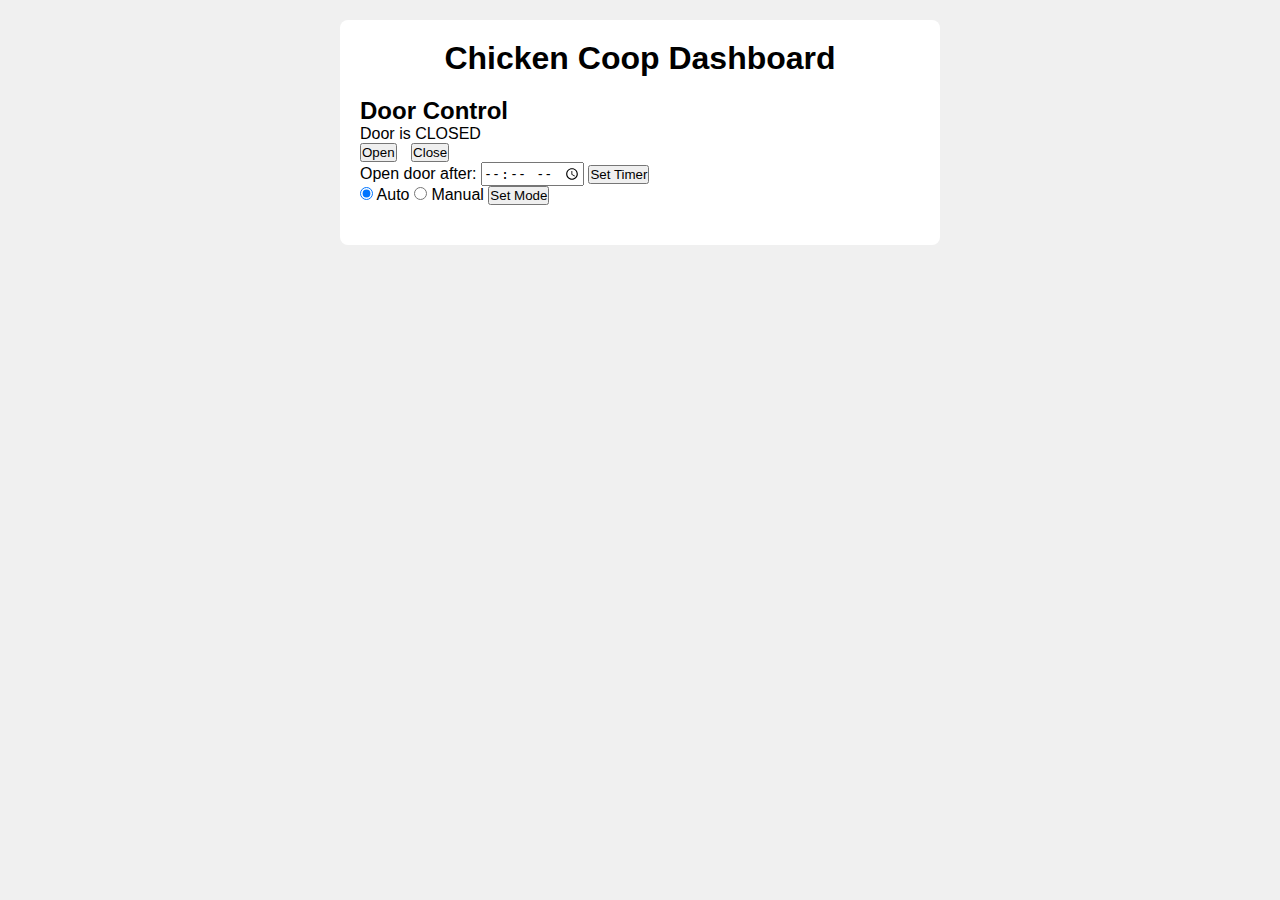
==== templates/index.html @ 420e87ec "initial commit and project outline" ====
<!DOCTYPE html>
<html lang="en">
<head>
<meta charset="UTF-8">
<meta name="viewport" content="width=device-width, initial-scale=1.0">
<title>Chicken Coop Dashboard</title>
<style>
  /* Basic reset */
  * { margin: 0; padding: 0; box-sizing: border-box; }
  body { font-family: 'Arial', sans-serif; padding: 20px; background: #f0f0f0; }
  
  /* Dashboard styling */
  .dashboard { background: white; padding: 20px; border-radius: 8px; max-width: 600px; margin: auto; }
  .dashboard h1 { text-align: center; margin-bottom: 20px; }
  .dashboard section { margin-bottom: 20px; }
  .dashboard button { margin-right: 10px; }
  /* Add more styling as needed... */
</style>
</head>
<body>
<div class="dashboard">
  <h1>Chicken Coop Dashboard</h1>
  <section id="currentConditions">
    <!-- Dynamic content will be loaded here -->
  </section>
  <section id="controls">
    <h2>Door Control</h2>
    <p>Door is <span id="doorStatus">CLOSED</span></p>
    <button onclick="toggleDoor('open')">Open</button>
    <button onclick="toggleDoor('close')">Close</button>
    <div>
      <label for="doorTime">Open door after:</label>
      <input type="time" id="doorTime">
      <button onclick="setTimer()">Set Timer</button>
    </div>
    <div>
      <input type="radio" id="auto" name="mode" checked>
      <label for="auto">Auto</label>
      <input type="radio" id="manual" name="mode">
      <label for="manual">Manual</label>
      <button onclick="setMode()">Set Mode</button>
    </div>
  </section>
</div>

<script>
// JavaScript functionality to interact with the server

function toggleDoor(action) {
  // Implement the AJAX request to the server to toggle the door
}

function setTimer() {
  // Implement the AJAX request to set the timer for the door
}

function setMode() {
  // Implement the AJAX request to set the mode (auto/manual) for the door
}

// Load the current conditions and settings when the page loads
window.onload = function() {
  // Implement AJAX request to get the current conditions and settings
};

</script>
</body>
</html>
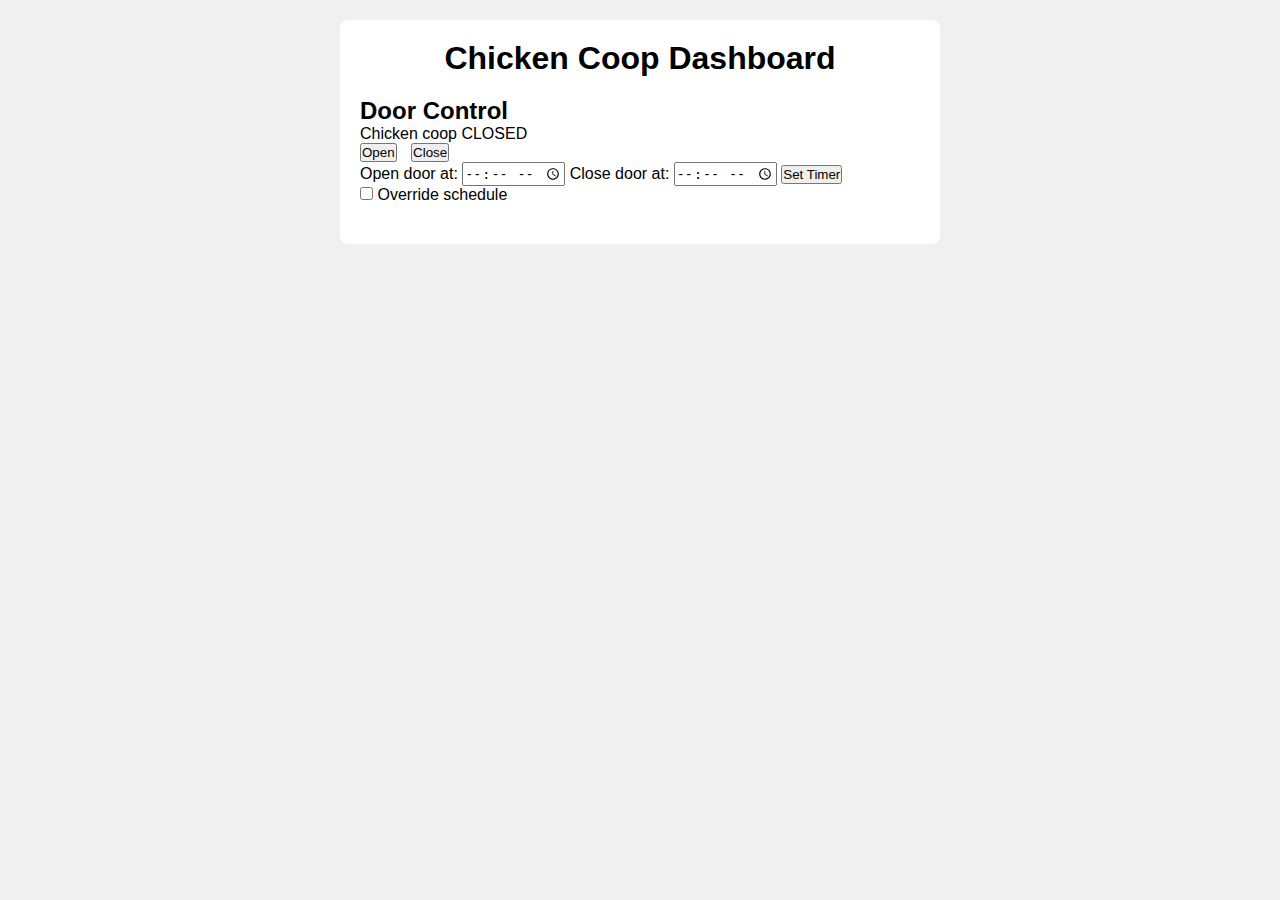
==== commit ecabd8e5: "updates to door control logic" ====
--- a/templates/index.html
+++ b/templates/index.html
@@ -25,44 +25,27 @@
   </section>
   <section id="controls">
     <h2>Door Control</h2>
-    <p>Door is <span id="doorStatus">CLOSED</span></p>
+    <p>Chicken coop <span id="doorStatus">CLOSED</span></p>
     <button onclick="toggleDoor('open')">Open</button>
     <button onclick="toggleDoor('close')">Close</button>
     <div>
-      <label for="doorTime">Open door after:</label>
+      <label for="doorTime">Open door at:</label>
       <input type="time" id="doorTime">
-      <button onclick="setTimer()">Set Timer</button>
+      <label for="closeTime">Close door at:</label>
+      <input type="time" id="closeTime">
+      <button onclick="updateTimerSettings()">Set Timer</button>
     </div>
     <div>
-      <input type="radio" id="auto" name="mode" checked>
-      <label for="auto">Auto</label>
-      <input type="radio" id="manual" name="mode">
-      <label for="manual">Manual</label>
-      <button onclick="setMode()">Set Mode</button>
+      <label class="switch">
+      <input type="checkbox" id="overrideSchedule">
+      <span class="slider"></span>
+      </label>
+      <span id="overrideStatus">Override schedule</span>
     </div>
   </section>
 </div>
 
-<script>
-// JavaScript functionality to interact with the server
+<script src="/static/js/script.js"></script>
 
-function toggleDoor(action) {
-  // Implement the AJAX request to the server to toggle the door
-}
-
-function setTimer() {
-  // Implement the AJAX request to set the timer for the door
-}
-
-function setMode() {
-  // Implement the AJAX request to set the mode (auto/manual) for the door
-}
-
-// Load the current conditions and settings when the page loads
-window.onload = function() {
-  // Implement AJAX request to get the current conditions and settings
-};
-
-</script>
 </body>
 </html>
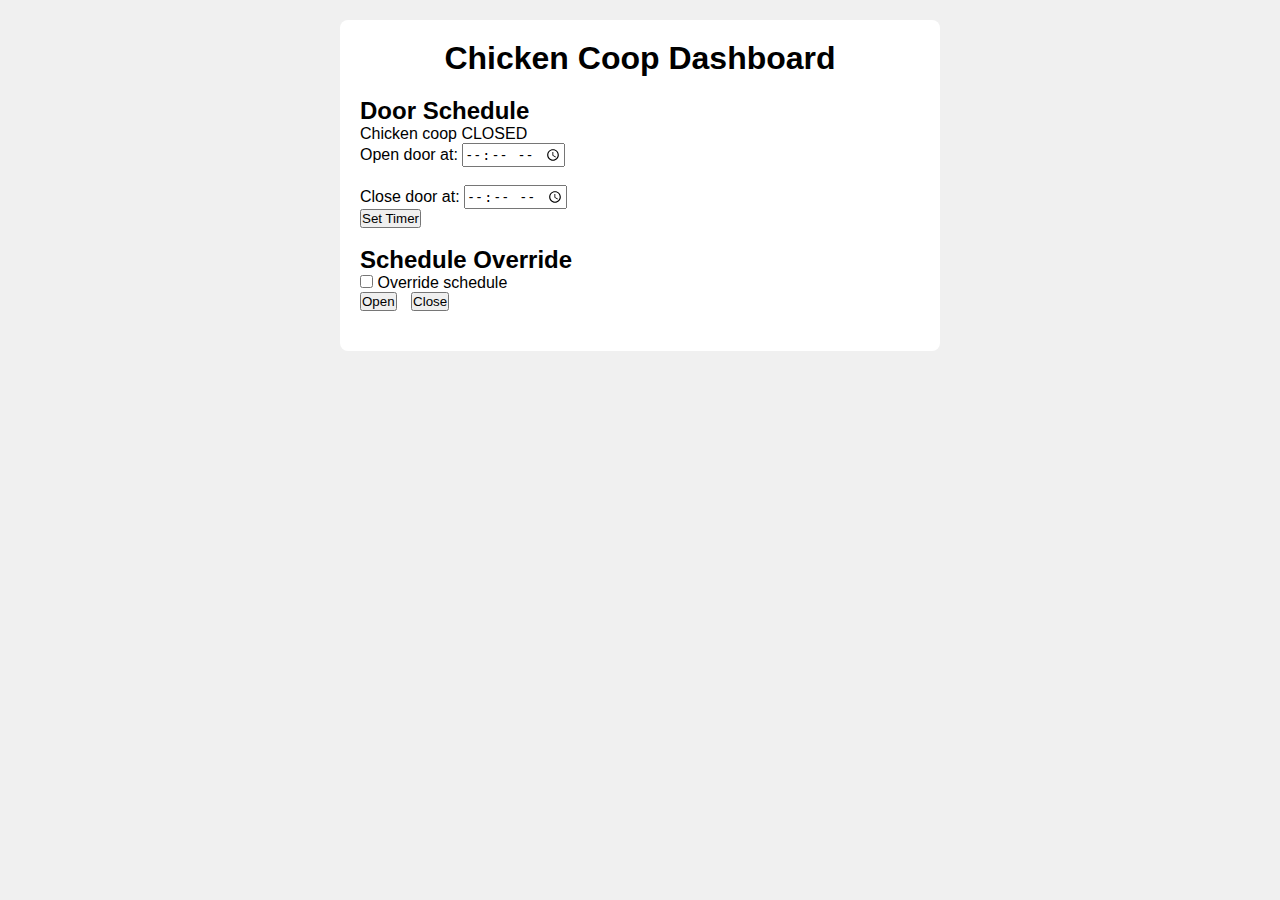
==== commit 98388db5: "fixed door schedule POST issue" ====
--- a/templates/index.html
+++ b/templates/index.html
@@ -24,23 +24,30 @@
     <!-- Dynamic content will be loaded here -->
   </section>
   <section id="controls">
-    <h2>Door Control</h2>
+    <h2>Door Schedule</h2>
     <p>Chicken coop <span id="doorStatus">CLOSED</span></p>
-    <button onclick="toggleDoor('open')">Open</button>
-    <button onclick="toggleDoor('close')">Close</button>
     <div>
       <label for="doorTime">Open door at:</label>
-      <input type="time" id="doorTime">
+      <input type="time" id="openTime">
+      <br>
+      <br>
       <label for="closeTime">Close door at:</label>
       <input type="time" id="closeTime">
+      <br>
       <button onclick="updateTimerSettings()">Set Timer</button>
+      <br>
     </div>
+    <br>
+    <h2>Schedule Override</h2>
     <div>
       <label class="switch">
       <input type="checkbox" id="overrideSchedule">
       <span class="slider"></span>
       </label>
       <span id="overrideStatus">Override schedule</span>
+      <br>
+      <button id="openButton" onclick="toggleDoor('open')">Open</button>
+      <button id="closeButton" onclick="toggleDoor('close')">Close</button>
     </div>
   </section>
 </div>
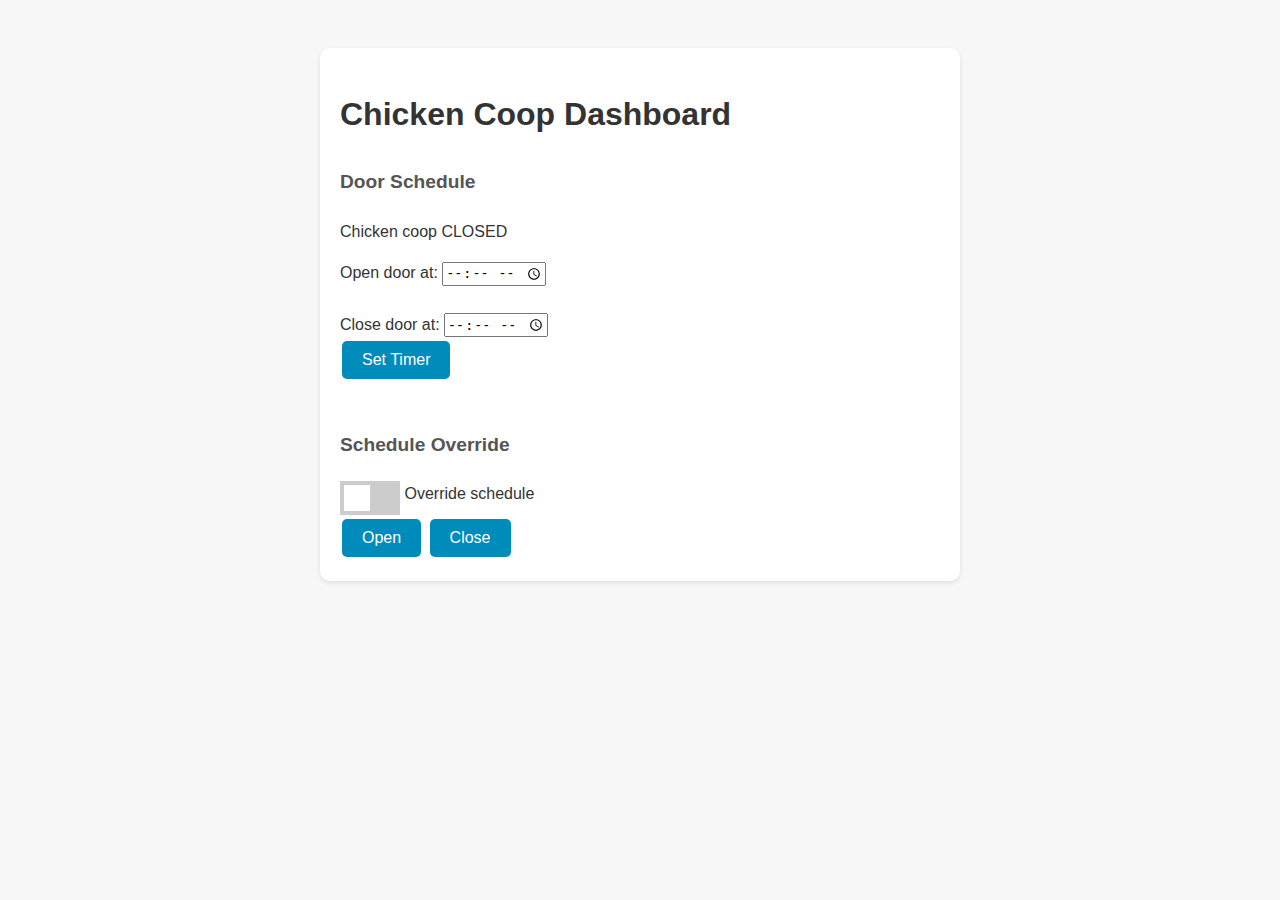
==== commit 4d981eeb: "fixed schedule override logic" ====
--- a/templates/index.html
+++ b/templates/index.html
@@ -4,50 +4,39 @@
 <meta charset="UTF-8">
 <meta name="viewport" content="width=device-width, initial-scale=1.0">
 <title>Chicken Coop Dashboard</title>
-<style>
-  /* Basic reset */
-  * { margin: 0; padding: 0; box-sizing: border-box; }
-  body { font-family: 'Arial', sans-serif; padding: 20px; background: #f0f0f0; }
-  
-  /* Dashboard styling */
-  .dashboard { background: white; padding: 20px; border-radius: 8px; max-width: 600px; margin: auto; }
-  .dashboard h1 { text-align: center; margin-bottom: 20px; }
-  .dashboard section { margin-bottom: 20px; }
-  .dashboard button { margin-right: 10px; }
-  /* Add more styling as needed... */
-</style>
+<link rel="stylesheet" href="/static/css/styles.css">
 </head>
 <body>
-<div class="dashboard">
+<div class="dashboard-container">
   <h1>Chicken Coop Dashboard</h1>
-  <section id="currentConditions">
+  <section class="dashboard-section" id="currentConditions">
     <!-- Dynamic content will be loaded here -->
   </section>
-  <section id="controls">
+  <section class="dashboard-section" id="controls">
     <h2>Door Schedule</h2>
     <p>Chicken coop <span id="doorStatus">CLOSED</span></p>
     <div>
-      <label for="doorTime">Open door at:</label>
+      <label for="openTime">Open door at:</label>
       <input type="time" id="openTime">
       <br>
       <br>
       <label for="closeTime">Close door at:</label>
       <input type="time" id="closeTime">
       <br>
-      <button onclick="updateTimerSettings()">Set Timer</button>
+      <button class="button" onclick="updateTimerSettings()">Set Timer</button>
       <br>
     </div>
     <br>
     <h2>Schedule Override</h2>
     <div>
       <label class="switch">
-      <input type="checkbox" id="overrideSchedule">
-      <span class="slider"></span>
+        <input type="checkbox" id="overrideSchedule">
+        <span class="slider"></span>
       </label>
       <span id="overrideStatus">Override schedule</span>
       <br>
-      <button id="openButton" onclick="toggleDoor('open')">Open</button>
-      <button id="closeButton" onclick="toggleDoor('close')">Close</button>
+      <button class="button" id="openButton" onclick="toggleDoor('open')">Open</button>
+      <button class="button" id="closeButton" onclick="toggleDoor('close')">Close</button>
     </div>
   </section>
 </div>
--- a/static/css/styles.css
+++ b/static/css/styles.css
@@ -0,0 +1,122 @@
+/* General styling */
+body {
+  font-family: 'Arial', sans-serif;
+  background: #f7f7f7;
+  color: #333;
+  line-height: 1.6;
+  padding: 20px;
+}
+
+/* Container for the dashboard elements */
+.dashboard-container {
+  max-width: 600px;
+  margin: 20px auto;
+  background: #fff;
+  border-radius: 10px;
+  box-shadow: 0 2px 5px rgba(0,0,0,0.1);
+  padding: 20px;
+}
+
+/* Styling for section headers */
+.dashboard-section h2 {
+  font-size: 1.2em;
+  color: #555;
+  padding: 5px 0;
+}
+
+/* Button styles */
+.button {
+  background-color: #008cba;
+  border: none;
+  color: white;
+  padding: 10px 20px;
+  text-align: center;
+  text-decoration: none;
+  display: inline-block;
+  font-size: 16px;
+  margin: 4px 2px;
+  cursor: pointer;
+  border-radius: 5px;
+}
+
+/* Input field styling */
+.input-field {
+  padding: 10px;
+  margin: 10px 0;
+  border: 1px solid #ddd;
+  border-radius: 5px;
+  display: block;
+  width: 95%;
+}
+
+/* The switch - the box around the slider */
+.switch {
+  position: relative;
+  display: inline-block;
+  width: 60px;
+  height: 34px;
+}
+
+/* Hide default HTML checkbox */
+.switch input { 
+  opacity: 0;
+  width: 0;
+  height: 0;
+}
+
+/* The slider */
+.slider {
+  position: absolute;
+  cursor: pointer;
+  top: 0;
+  left: 0;
+  right: 0;
+  bottom: 0;
+  background-color: #ccc;
+  -webkit-transition: .4s;
+  transition: .4s;
+}
+
+.slider:before {
+  position: absolute;
+  content: "";
+  height: 26px;
+  width: 26px;
+  left: 4px;
+  bottom: 4px;
+  background-color: white;
+  -webkit-transition: .4s;
+  transition: .4s;
+}
+
+input:checked + .slider {
+  background-color: #2196F3;
+}
+
+input:focus + .slider {
+  box-shadow: 0 0 1px #2196F3;
+}
+
+input:checked + .slider:before {
+  -webkit-transform: translateX(26px);
+  -ms-transform: translateX(26px);
+  transform: translateX(26px);
+}
+
+/* Rounded sliders */
+.slider.round {
+  border-radius: 34px;
+}
+
+.slider.round:before {
+  border-radius: 50%;
+}
+
+button:disabled {
+  background-color: #ccc;
+  color: #666;
+  cursor: not-allowed;
+}
+
+/* Additional styles for responsiveness, forms, status indicators, etc. */
+/* ... */
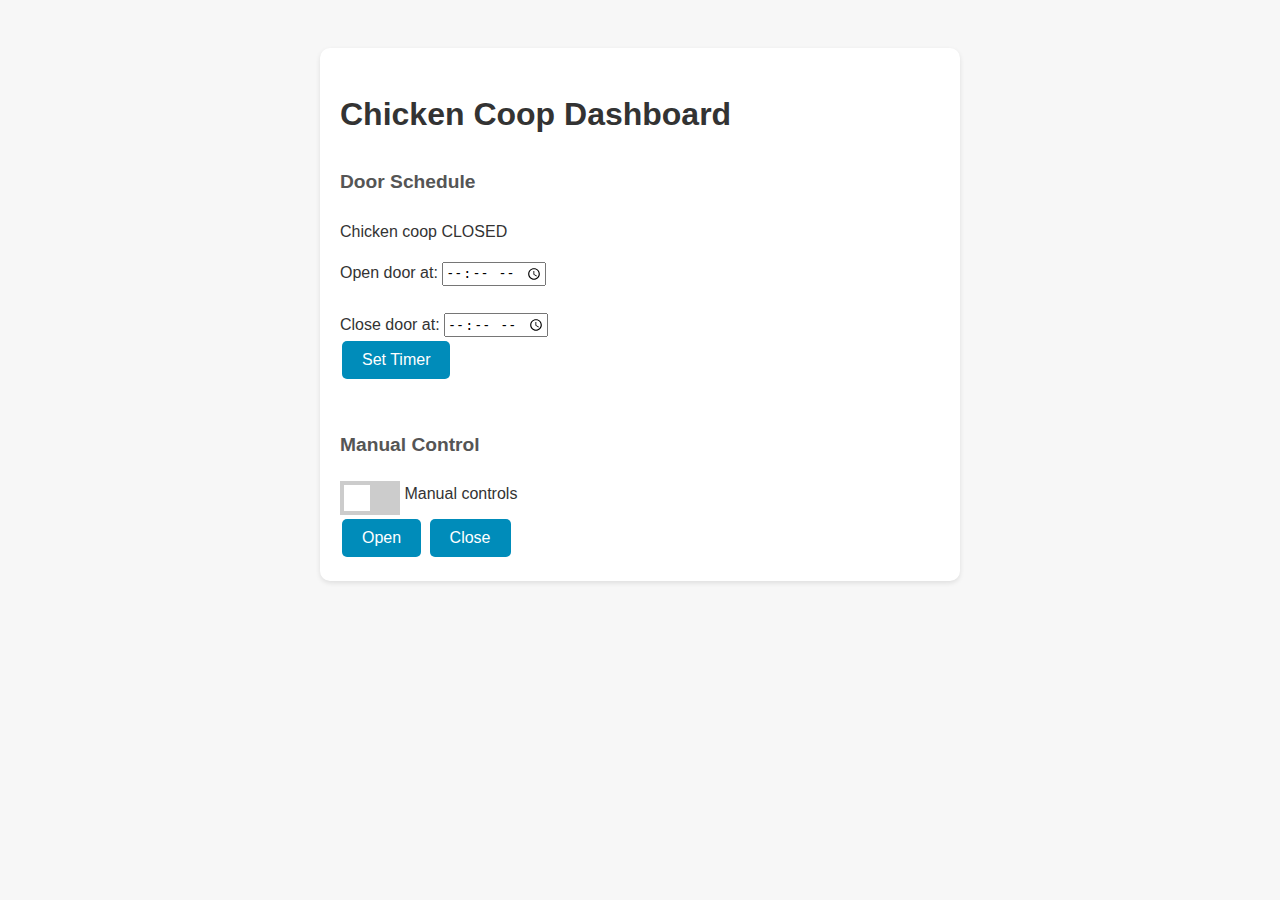
==== commit 9a297bf3: "changed override schedule to manual control and corrected logic so schedule is retained even if door" ====
--- a/templates/index.html
+++ b/templates/index.html
@@ -27,13 +27,13 @@
       <br>
     </div>
     <br>
-    <h2>Schedule Override</h2>
+    <h2>Manual Control</h2>
     <div>
       <label class="switch">
-        <input type="checkbox" id="overrideSchedule">
+        <input type="checkbox" id="manualControl">
         <span class="slider"></span>
       </label>
-      <span id="overrideStatus">Override schedule</span>
+      <span id="manualControlStatus">Manual controls</span>
       <br>
       <button class="button" id="openButton" onclick="toggleDoor('open')">Open</button>
       <button class="button" id="closeButton" onclick="toggleDoor('close')">Close</button>
